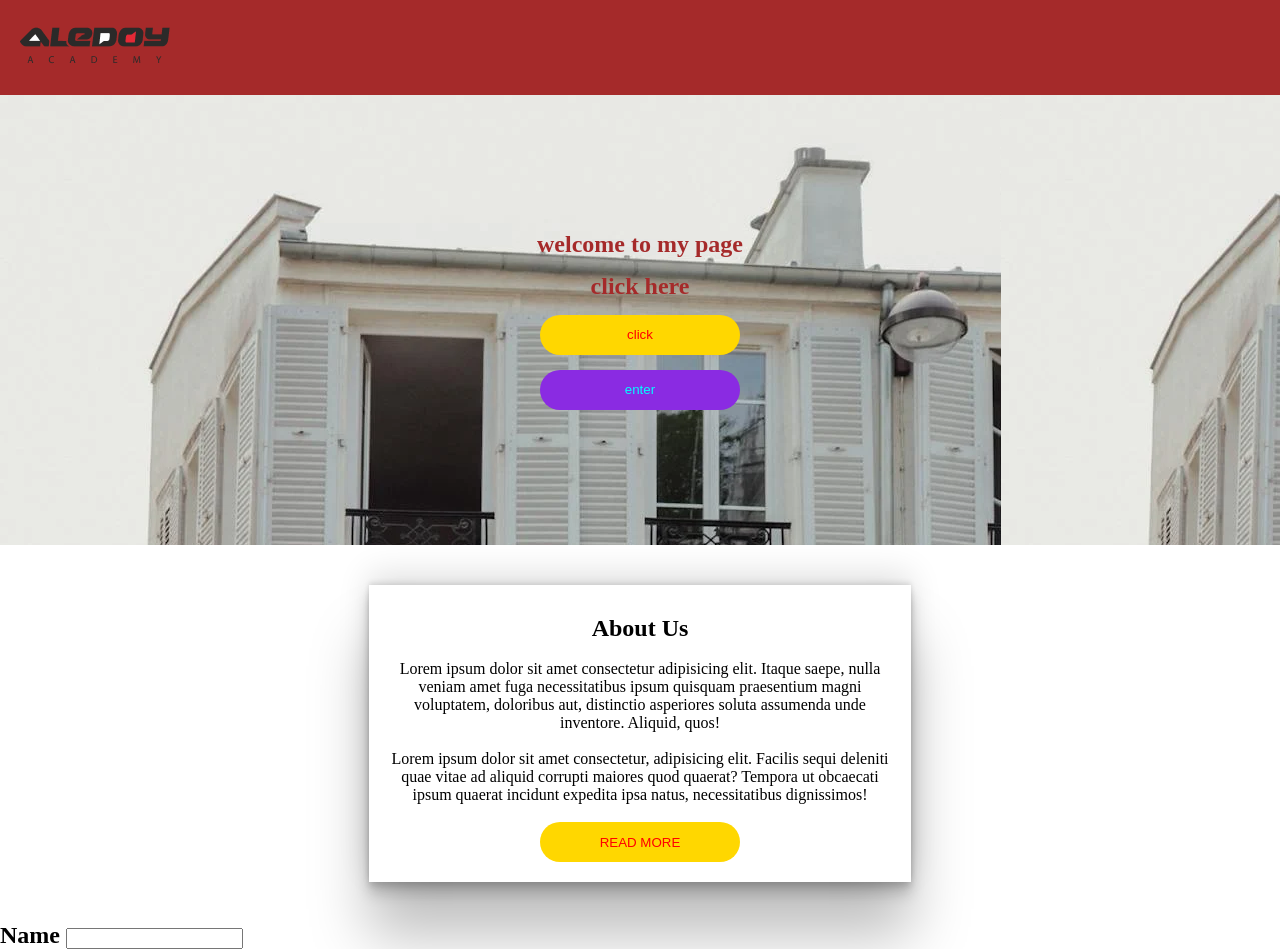
==== new design.html @ 657bc176 "first commit" ====
<!DOCTYPE html>
<html lang="en">
<head>
    <meta charset="UTF-8">
    <meta name="viewport" content="width=device-width, initial-scale=1.0">
    <title>Document</title>
    <link rel="stylesheet" href="new design.css">
</head>
<body>
    <header class="header">
        <img src="./images/logo.png" alt="">
    </header>
    <section class="hero">
        <h1>
            welcome to my page
        </h1>
        <h2>click here</h2>
        <button>click</button>
        <button class="enter">enter</button>
    </section> 
    <!-- <blockquote><p>Lorem ipsum dolor sit amet consectetur adipisicing <br> elit. Nihil cumque quibusdam adipisci <br> assumenda voluptas illo eum? Sint iusto quae doloremque!</p></blockquote> -->

<section class="aboutsection">
    <div class="aboutholder">
        <h2>
            About Us
        </h2>

        <p>
            Lorem ipsum dolor sit amet consectetur adipisicing elit. Itaque saepe, nulla veniam amet fuga necessitatibus ipsum quisquam praesentium magni voluptatem, doloribus aut, distinctio asperiores soluta assumenda unde inventore. Aliquid, quos!
        </p>

        <p>
            Lorem ipsum dolor sit amet consectetur, adipisicing elit. Facilis sequi deleniti quae vitae ad aliquid corrupti maiores quod quaerat? Tempora ut obcaecati ipsum quaerat incidunt expedita ipsa natus, necessitatibus dignissimos!
        </p>
        <button> READ MORE</button>
    </div>
</section>
<SEction class="aboutsection22">
<div class="aboutsection2222">
<h2>
    Name
    <input type="text">
</h2>
</div>
</SEction>

</body>
</html>
---- new design.css ----
.header{
    background-color: brown;
    padding-left: 20px;
    padding-bottom: 20px;
    padding-top: 20px;
}

*{
    margin: 0;
}

.hero{
    height: 450px; background-image: url("./images/pexels-photo-13290760.webp");
    display: flex;
    align-items: center;
    justify-content: center;
    color: brown;
    flex-direction: column;
    gap: 15px;
    margin-bottom: 40PX;
button {
    background-color: gold;
    width: 200px;height: 40px;
    outline: none;
    border: none;
    border-radius: 20px;
    color: red;
}
button:hover {
    background-color: black;
    cursor: move;
    color: aliceblue;

   
}

.enter{
    color: aqua;
    background-color: blueviolet;
}
.enter:hover{
    cursor: pointer;
    color: blueviolet;
    
}
}

.aboutsection{
    display: flex;
    align-items: center;
    justify-content: center;
    flex-direction: column;
    margin-bottom: 40PX;
    

    .aboutholder{
        background-color: white;
        width: 40%;
        display: flex;
        align-items: center;
        justify-content: center;
        flex-direction: column;
        padding: 30px 15px 20px 15px;
        gap: 18px;
    
        box-shadow: rgba(0, 0, 0, 0.25) 0px 54px 55px, rgba(0, 0, 0, 0.12) 0px -12px 30px, rgba(0, 0, 0, 0.12) 0px 4px 6px, rgba(0, 0, 0, 0.17) 0px 12px 13px, rgba(0, 0, 0, 0.09) 0px -3px 5px;
    
        
    }
    button {
        background-color: gold;
        width: 200px;height: 40px;
        outline: none;
        border: none;
        border-radius: 20px;
        color: red;
    }

    button:hover {
        background-color: black;
        cursor: move;
        color: aliceblue;
    
       
    }
    P{
        text-align: center;
    }

    

}
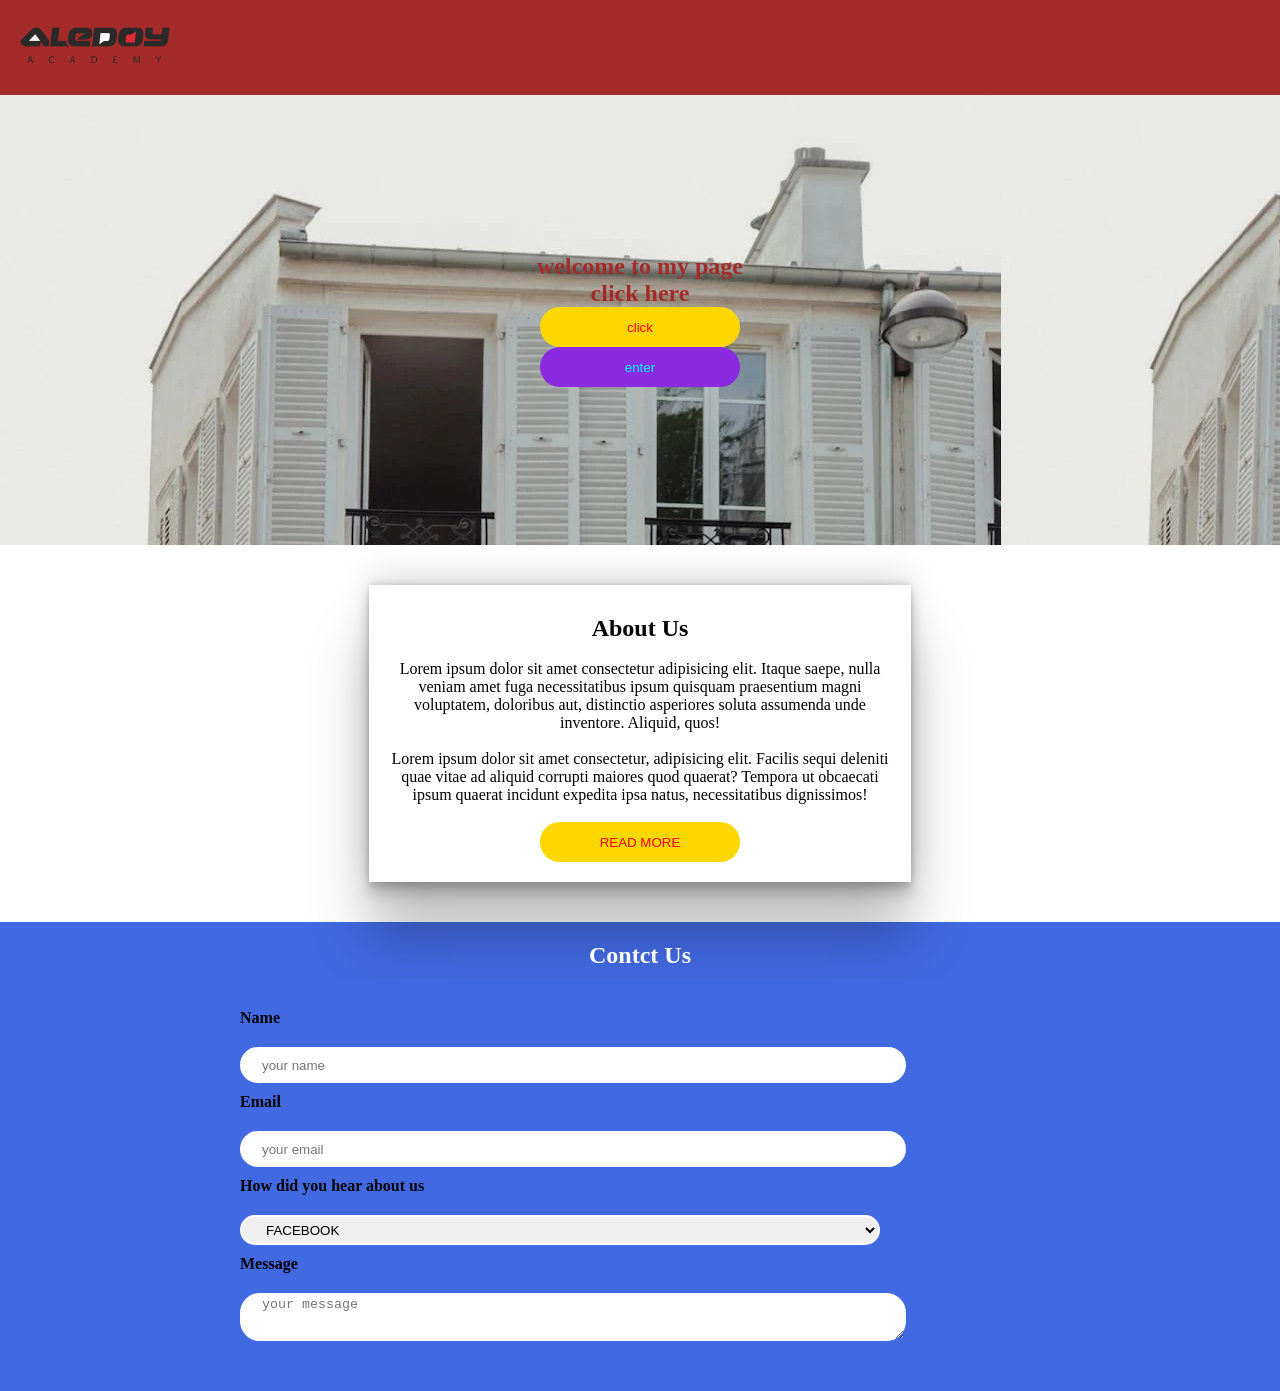
==== commit 83bad152: "first project" ====
--- a/new design.html
+++ b/new design.html
@@ -11,12 +11,14 @@
         <img src="./images/logo.png" alt="">
     </header>
     <section class="hero">
+        <div class="herocontent">
         <h1>
             welcome to my page
         </h1>
         <h2>click here</h2>
         <button>click</button>
         <button class="enter">enter</button>
+    </div>
     </section> 
     <!-- <blockquote><p>Lorem ipsum dolor sit amet consectetur adipisicing <br> elit. Nihil cumque quibusdam adipisci <br> assumenda voluptas illo eum? Sint iusto quae doloremque!</p></blockquote> -->
 
@@ -38,10 +40,40 @@
 </section>
 <SEction class="aboutsection22">
 <div class="aboutsection2222">
-<h2>
+    <h1>
+        Contct Us
+    </h1>
+    <div class="aboutcontent">
+<label class="fet">
+   <h4>
     Name
-    <input type="text">
-</h2>
+   </h4> 
+   <input type="text" placeholder="your name">
+</label>
+<label  class="fet">
+   <h4>
+    Email
+   </h4> 
+   <input type="text" placeholder="your email">
+</label>
+<label  class="fet">
+   <h4>
+    How did you hear about us
+   </h4> 
+   <select>
+    <option>FACEBOOK</option>
+    <option>ONLINE</option>
+    <option>TWITTER</option>
+    <option>GOOGLE</option>
+   </select>
+</label>
+<label  class="fet">
+    <h4>
+        Message
+    </h4>
+            <textarea class="textbox" placeholder="your message"></textarea>
+</label>
+</div>
 </div>
 </SEction>
 
--- a/new design.css
+++ b/new design.css
@@ -9,8 +9,21 @@
     margin: 0;
 }
 
+
+.herocontent{
+/* background-color:rgba(55, 215, 114, 0.171); */
+display: flex;
+align-items: center;
+justify-content: center;
+flex-direction: column;
+width: 100%;
+height: 100%;
+
+}
+
 .hero{
-    height: 450px; background-image: url("./images/pexels-photo-13290760.webp");
+    height: 450px; 
+    background-image: url("./images/pexels-photo-13290760.webp");
     display: flex;
     align-items: center;
     justify-content: center;
@@ -92,6 +105,57 @@
 }
 
 
+.aboutsection22{
+    background-color: royalblue;
+    display: flex;
+    align-items: center;
+    flex-direction: column;
+    justify-content: center;
+    gap: 50px;
+    padding: 20px;
+}
+
+.aboutsection2222{
+    display: flex;
+    align-items: center;
+    flex-direction: column;
+    gap: 10px;
+    color: white;
+
+}
 
 
+.aboutcontent{
+background-color: royalblue;
+width: 800px;
+display: flex;
+flex-direction: column;
+gap: 10px;
+padding: 30px;
+color: black;
+input,select{
+    width: 80%;
+    border-radius: 20px;
+    height: 30px;
+    outline: none;
+    padding-left: 20px;
+    border: 2px solid white;
+}
+}
 
+
+.textbox{
+    width: 80%;
+    border-radius: 20px;
+    height: 40px;
+    outline: none;
+    padding-left: 20px;
+    border: 2px solid white;
+    
+}
+
+.fet{
+    display: flex;
+    flex-direction: column;
+    gap: 20px;
+}
